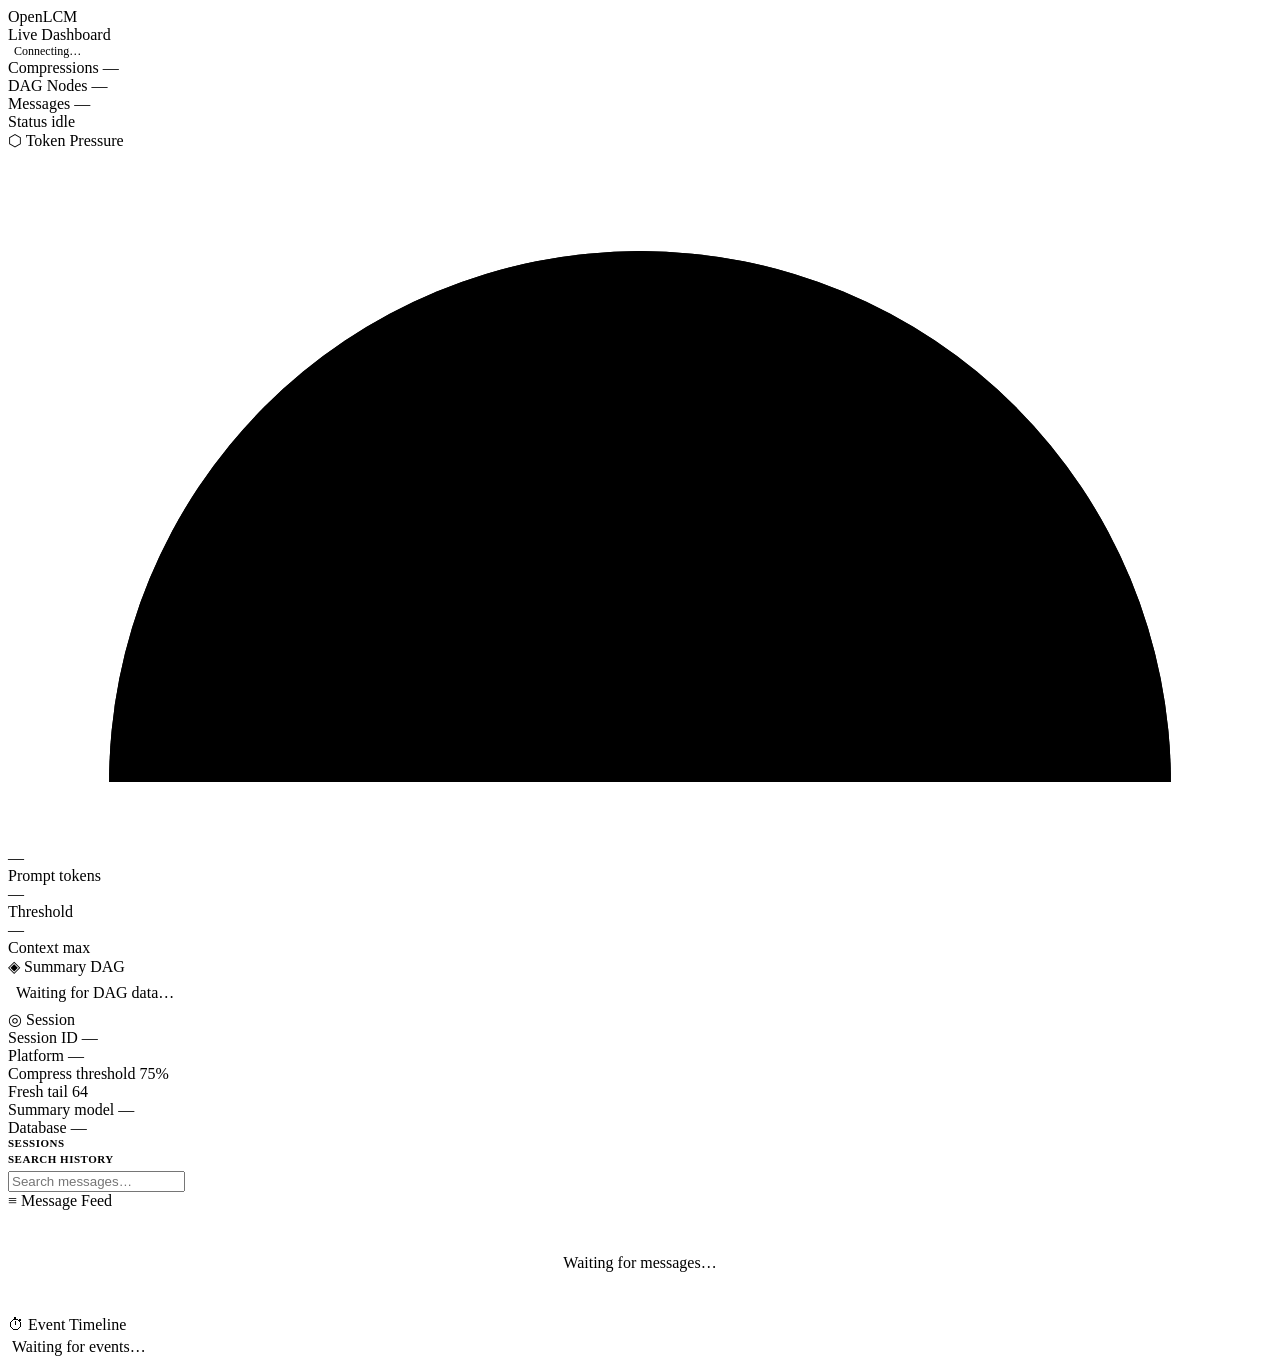
==== openlcm/viz/static/index.html @ af97dc07 "feat: initial OpenLCM SDK Framework-agnostic Lossless Context Management SDK extracted from hermes-l" ====
<!DOCTYPE html>
<html lang="en">
<head>
  <meta charset="UTF-8" />
  <meta name="viewport" content="width=device-width, initial-scale=1.0" />
  <title>OpenLCM Dashboard</title>
  <link rel="preconnect" href="https://fonts.googleapis.com" />
  <link href="https://fonts.googleapis.com/css2?family=Inter:wght@400;600;700&family=JetBrains+Mono:wght@400;600&display=swap" rel="stylesheet" />
  <link rel="stylesheet" href="/static/styles.css" />
</head>
<body>

<!-- ── Header ── -->
<header class="header">
  <div class="header-logo">Open<span>LCM</span></div>
  <div class="header-badge">Live Dashboard</div>
  <div style="display:flex;align-items:center;gap:6px;font-size:12px;color:var(--text-dim)">
    <span class="status-dot disconnected" id="status-dot"></span>
    <span id="status-label">Connecting…</span>
  </div>
  <div class="header-meta">
    <div class="header-stat">
      <span class="header-stat-label">Compressions</span>
      <span class="header-stat-value" id="si-compressions">—</span>
    </div>
    <div class="header-stat">
      <span class="header-stat-label">DAG Nodes</span>
      <span class="header-stat-value" id="si-nodes">—</span>
    </div>
    <div class="header-stat">
      <span class="header-stat-label">Messages</span>
      <span class="header-stat-value" id="si-messages">—</span>
    </div>
    <div class="header-stat">
      <span class="header-stat-label">Status</span>
      <span class="header-stat-value" id="si-status" style="color:var(--green)">idle</span>
    </div>
  </div>
</header>

<!-- ── Main layout ── -->
<main class="layout">

  <!-- 1. Token Pressure Gauge -->
  <div class="panel panel-gauge">
    <div class="panel-header"><span class="icon">⬡</span> Token Pressure</div>
    <div class="panel-body">
      <div class="gauge-wrap">
        <svg class="gauge-svg" viewBox="0 0 200 110">
          <!-- Half-circle arc from 180° to 0° -->
          <path class="gauge-track"
            d="M 16,100 A 84,84 0 0 1 184,100"
            stroke-dasharray="264 264" />
          <path id="gauge-fill" class="gauge-fill"
            d="M 16,100 A 84,84 0 0 1 184,100"
            stroke-dasharray="0 264"
            stroke="var(--green)" />
          <text x="100" y="90" text-anchor="middle" fill="var(--text)"
            font-size="22" font-weight="700" font-family="JetBrains Mono,monospace" id="gauge-pct">0%</text>
        </svg>
        <div class="gauge-stats">
          <div class="gauge-stat">
            <div class="gauge-stat-val" id="gauge-prompt" style="color:var(--text)">—</div>
            <div class="gauge-stat-label">Prompt tokens</div>
          </div>
          <div class="gauge-stat">
            <div class="gauge-stat-val" id="gauge-threshold" style="color:var(--yellow)">—</div>
            <div class="gauge-stat-label">Threshold</div>
          </div>
          <div class="gauge-stat">
            <div class="gauge-stat-val" id="gauge-max" style="color:var(--text-dim)">—</div>
            <div class="gauge-stat-label">Context max</div>
          </div>
        </div>
      </div>
    </div>
  </div>

  <!-- 2. DAG Viewer -->
  <div class="panel panel-dag">
    <div class="panel-header"><span class="icon">◈</span> Summary DAG</div>
    <div class="panel-body" style="padding:8px">
      <div class="dag-container" id="dag-container">
        <div class="dag-empty">Waiting for DAG data…</div>
      </div>
    </div>
  </div>

  <!-- 3. Session Sidebar -->
  <div class="panel panel-sidebar sidebar">
    <div class="panel-header"><span class="icon">◎</span> Session</div>
    <div class="panel-body">
      <div class="session-info">
        <div class="session-row">
          <span class="session-label">Session ID</span>
          <span class="session-value" id="si-session">—</span>
        </div>
        <div class="session-row">
          <span class="session-label">Platform</span>
          <span class="session-value" id="si-platform">—</span>
        </div>
        <div class="session-row">
          <span class="session-label">Compress threshold</span>
          <span class="session-value" id="si-threshold">75%</span>
        </div>
        <div class="session-row">
          <span class="session-label">Fresh tail</span>
          <span class="session-value" id="si-tail">64</span>
        </div>
        <div class="session-row">
          <span class="session-label">Summary model</span>
          <span class="session-value" id="si-model">—</span>
        </div>
        <div class="session-row">
          <span class="session-label">Database</span>
          <span class="session-value" id="si-db">—</span>
        </div>
      </div>

      <div class="session-divider"></div>

      <!-- Session list -->
      <div style="font-size:11px;color:var(--text-dim);font-weight:600;text-transform:uppercase;letter-spacing:0.5px;margin-bottom:4px">Sessions</div>
      <div class="sessions-list" id="sessions-list"></div>

      <div class="session-divider"></div>

      <!-- Search -->
      <div class="search-box">
        <div style="font-size:11px;color:var(--text-dim);font-weight:600;text-transform:uppercase;letter-spacing:0.5px;margin-bottom:6px">Search history</div>
        <input class="search-input" id="search-input" type="text" placeholder="Search messages…" autocomplete="off" />
        <div class="search-results" id="search-results"></div>
      </div>
    </div>
  </div>

  <!-- 4. Message Feed -->
  <div class="panel panel-feed">
    <div class="panel-header"><span class="icon">≡</span> Message Feed <span id="si-msg-count" style="margin-left:auto;font-weight:400;color:var(--text-dim)"></span></div>
    <div class="panel-body" style="padding:4px">
      <div class="feed-container" id="feed-container">
        <div style="color:var(--text-dim);text-align:center;padding:40px 0">Waiting for messages…</div>
      </div>
    </div>
  </div>

  <!-- 5. Compaction Timeline -->
  <div class="panel panel-timeline">
    <div class="panel-header"><span class="icon">⏱</span> Event Timeline</div>
    <div class="panel-body" style="padding:4px">
      <div class="timeline-container" id="timeline-container">
        <div class="timeline-empty">Waiting for events…</div>
      </div>
    </div>
  </div>

</main>

<!-- Node preview tooltip -->
<div class="node-preview" id="node-preview"></div>

<script src="/static/dashboard.js"></script>
</body>
</html>
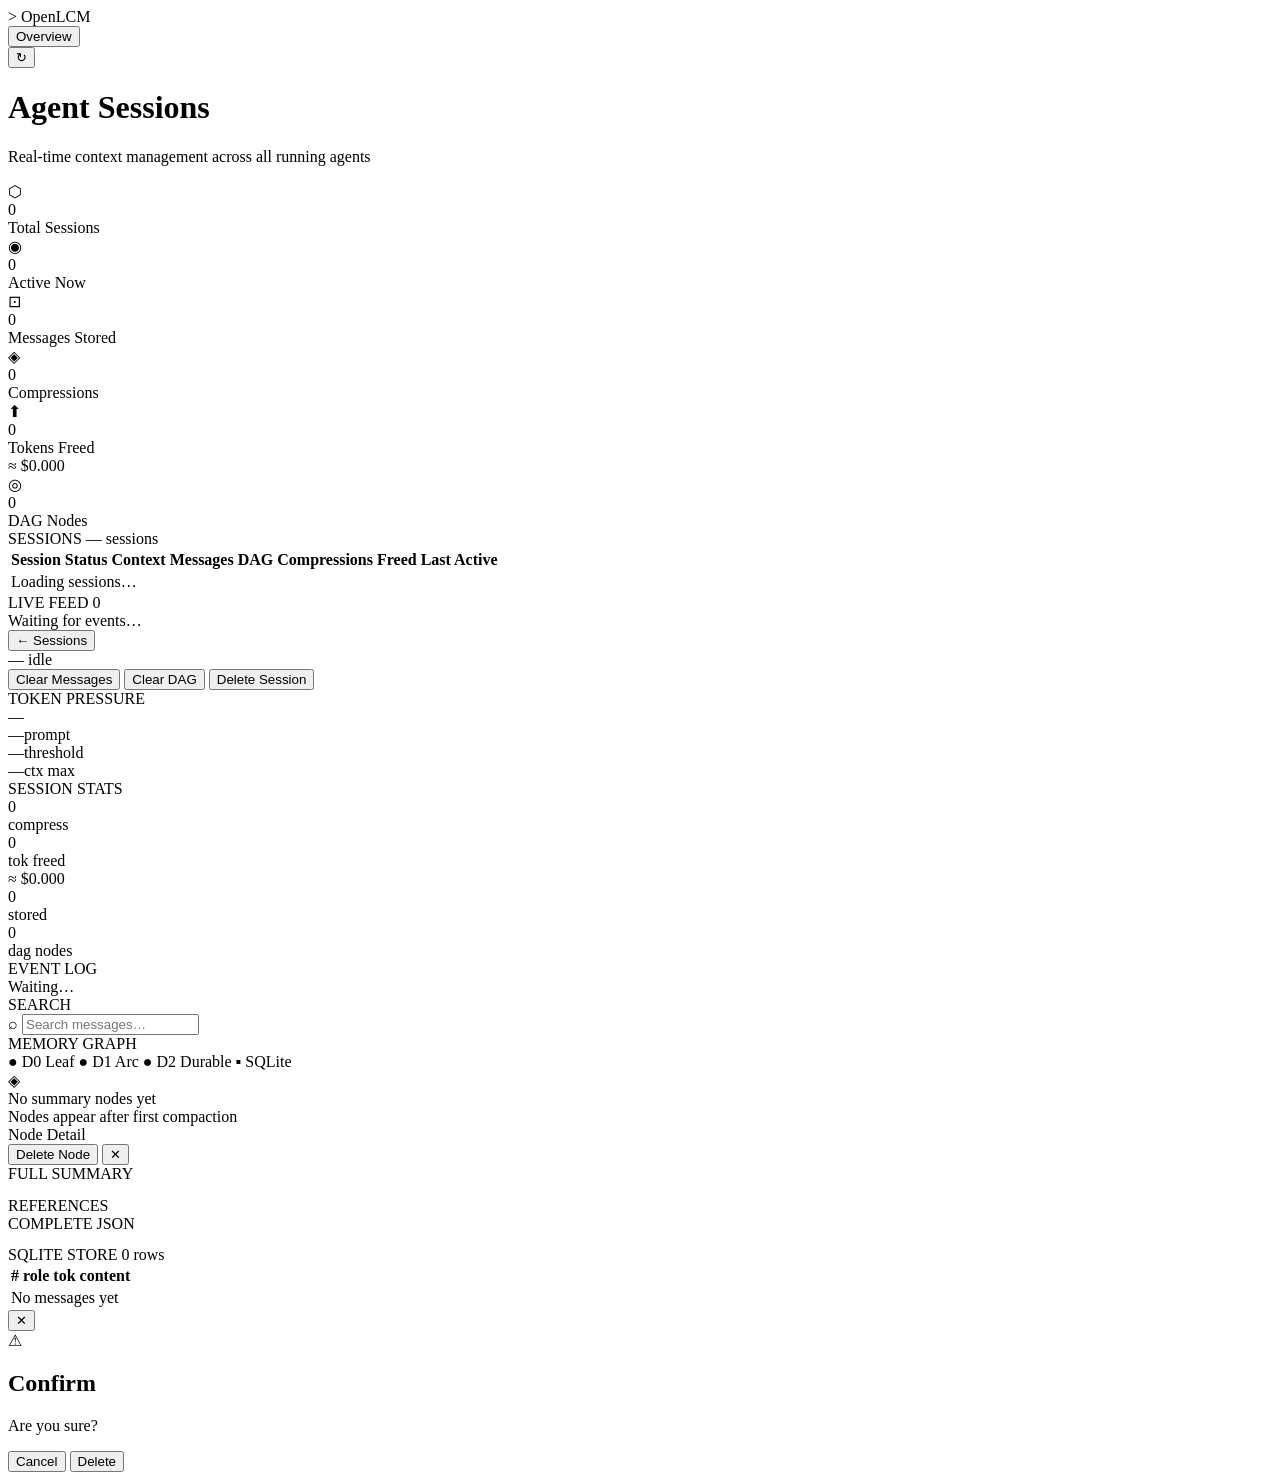
==== commit a0228a8d: "feat: full adapter suite, security fixes, and dashboard improvements New adapters: OpenAI, Anthropic" ====
--- a/openlcm/viz/static/index.html
+++ b/openlcm/viz/static/index.html
@@ -1,163 +1,293 @@
 <!DOCTYPE html>
 <html lang="en">
 <head>
-  <meta charset="UTF-8" />
-  <meta name="viewport" content="width=device-width, initial-scale=1.0" />
-  <title>OpenLCM Dashboard</title>
-  <link rel="preconnect" href="https://fonts.googleapis.com" />
-  <link href="https://fonts.googleapis.com/css2?family=Inter:wght@400;600;700&family=JetBrains+Mono:wght@400;600&display=swap" rel="stylesheet" />
-  <link rel="stylesheet" href="/static/styles.css" />
+  <meta charset="UTF-8"/>
+  <meta name="viewport" content="width=device-width, initial-scale=1.0"/>
+  <title>OpenLCM</title>
+  <link rel="preconnect" href="https://fonts.googleapis.com"/>
+  <link href="https://fonts.googleapis.com/css2?family=Inter:wght@300;400;500;600;700&family=JetBrains+Mono:wght@400;500;600&display=swap" rel="stylesheet"/>
+  <link rel="stylesheet" href="/static/styles.css"/>
 </head>
 <body>
 
-<!-- ── Header ── -->
-<header class="header">
-  <div class="header-logo">Open<span>LCM</span></div>
-  <div class="header-badge">Live Dashboard</div>
-  <div style="display:flex;align-items:center;gap:6px;font-size:12px;color:var(--text-dim)">
-    <span class="status-dot disconnected" id="status-dot"></span>
-    <span id="status-label">Connecting…</span>
-  </div>
-  <div class="header-meta">
-    <div class="header-stat">
-      <span class="header-stat-label">Compressions</span>
-      <span class="header-stat-value" id="si-compressions">—</span>
-    </div>
-    <div class="header-stat">
-      <span class="header-stat-label">DAG Nodes</span>
-      <span class="header-stat-value" id="si-nodes">—</span>
-    </div>
-    <div class="header-stat">
-      <span class="header-stat-label">Messages</span>
-      <span class="header-stat-value" id="si-messages">—</span>
-    </div>
-    <div class="header-stat">
-      <span class="header-stat-label">Status</span>
-      <span class="header-stat-value" id="si-status" style="color:var(--green)">idle</span>
-    </div>
-  </div>
-</header>
-
-<!-- ── Main layout ── -->
-<main class="layout">
-
-  <!-- 1. Token Pressure Gauge -->
-  <div class="panel panel-gauge">
-    <div class="panel-header"><span class="icon">⬡</span> Token Pressure</div>
-    <div class="panel-body">
-      <div class="gauge-wrap">
-        <svg class="gauge-svg" viewBox="0 0 200 110">
-          <!-- Half-circle arc from 180° to 0° -->
-          <path class="gauge-track"
-            d="M 16,100 A 84,84 0 0 1 184,100"
-            stroke-dasharray="264 264" />
-          <path id="gauge-fill" class="gauge-fill"
-            d="M 16,100 A 84,84 0 0 1 184,100"
-            stroke-dasharray="0 264"
-            stroke="var(--green)" />
-          <text x="100" y="90" text-anchor="middle" fill="var(--text)"
-            font-size="22" font-weight="700" font-family="JetBrains Mono,monospace" id="gauge-pct">0%</text>
-        </svg>
-        <div class="gauge-stats">
-          <div class="gauge-stat">
-            <div class="gauge-stat-val" id="gauge-prompt" style="color:var(--text)">—</div>
-            <div class="gauge-stat-label">Prompt tokens</div>
-          </div>
-          <div class="gauge-stat">
-            <div class="gauge-stat-val" id="gauge-threshold" style="color:var(--yellow)">—</div>
-            <div class="gauge-stat-label">Threshold</div>
-          </div>
-          <div class="gauge-stat">
-            <div class="gauge-stat-val" id="gauge-max" style="color:var(--text-dim)">—</div>
-            <div class="gauge-stat-label">Context max</div>
-          </div>
-        </div>
-      </div>
-    </div>
-  </div>
-
-  <!-- 2. DAG Viewer -->
-  <div class="panel panel-dag">
-    <div class="panel-header"><span class="icon">◈</span> Summary DAG</div>
-    <div class="panel-body" style="padding:8px">
-      <div class="dag-container" id="dag-container">
-        <div class="dag-empty">Waiting for DAG data…</div>
-      </div>
-    </div>
-  </div>
-
-  <!-- 3. Session Sidebar -->
-  <div class="panel panel-sidebar sidebar">
-    <div class="panel-header"><span class="icon">◎</span> Session</div>
-    <div class="panel-body">
-      <div class="session-info">
-        <div class="session-row">
-          <span class="session-label">Session ID</span>
-          <span class="session-value" id="si-session">—</span>
-        </div>
-        <div class="session-row">
-          <span class="session-label">Platform</span>
-          <span class="session-value" id="si-platform">—</span>
-        </div>
-        <div class="session-row">
-          <span class="session-label">Compress threshold</span>
-          <span class="session-value" id="si-threshold">75%</span>
-        </div>
-        <div class="session-row">
-          <span class="session-label">Fresh tail</span>
-          <span class="session-value" id="si-tail">64</span>
-        </div>
-        <div class="session-row">
-          <span class="session-label">Summary model</span>
-          <span class="session-value" id="si-model">—</span>
-        </div>
-        <div class="session-row">
-          <span class="session-label">Database</span>
-          <span class="session-value" id="si-db">—</span>
-        </div>
-      </div>
-
-      <div class="session-divider"></div>
-
-      <!-- Session list -->
-      <div style="font-size:11px;color:var(--text-dim);font-weight:600;text-transform:uppercase;letter-spacing:0.5px;margin-bottom:4px">Sessions</div>
-      <div class="sessions-list" id="sessions-list"></div>
-
-      <div class="session-divider"></div>
-
-      <!-- Search -->
-      <div class="search-box">
-        <div style="font-size:11px;color:var(--text-dim);font-weight:600;text-transform:uppercase;letter-spacing:0.5px;margin-bottom:6px">Search history</div>
-        <input class="search-input" id="search-input" type="text" placeholder="Search messages…" autocomplete="off" />
+<!-- ── Top navbar (always visible) ─────────────────────────────────── -->
+<nav class="navbar">
+  <div class="nb-brand">
+    <span class="nb-caret">&gt;</span>
+    <span class="nb-name">OpenLCM</span>
+  </div>
+  <div class="nb-tabs">
+    <button class="nb-tab active" data-page="overview" onclick="navigate('overview')">Overview</button>
+    <button class="nb-tab" data-page="session" id="nb-tab-session" style="display:none" onclick="navigateSessionTab()">
+      <span id="nb-session-label">Session</span>
+    </button>
+  </div>
+  <div class="nb-right">
+    <button class="nb-btn" onclick="forceRefresh()" title="Refresh">↻</button>
+  </div>
+</nav>
+
+<!-- ── Page: Overview ────────────────────────────────────────────────── -->
+<div id="page-overview" class="page active">
+
+  <div class="ov-header">
+    <h1 class="ov-title">Agent Sessions</h1>
+    <p class="ov-sub">Real-time context management across all running agents</p>
+  </div>
+
+  <!-- Global stat cards -->
+  <div class="ov-stats" id="ov-stats">
+    <div class="stat-card sc-blue">
+      <div class="sc-icon">⬡</div>
+      <div class="sc-val" id="ov-sessions">0</div>
+      <div class="sc-lbl">Total Sessions</div>
+    </div>
+    <div class="stat-card sc-green">
+      <div class="sc-icon">◉</div>
+      <div class="sc-val" id="ov-active">0</div>
+      <div class="sc-lbl">Active Now</div>
+    </div>
+    <div class="stat-card sc-purple">
+      <div class="sc-icon">⊡</div>
+      <div class="sc-val" id="ov-messages">0</div>
+      <div class="sc-lbl">Messages Stored</div>
+    </div>
+    <div class="stat-card sc-amber">
+      <div class="sc-icon">◈</div>
+      <div class="sc-val" id="ov-compressions">0</div>
+      <div class="sc-lbl">Compressions</div>
+    </div>
+    <div class="stat-card sc-teal">
+      <div class="sc-icon">⬆</div>
+      <div class="sc-val" id="ov-freed">0</div>
+      <div class="sc-lbl">Tokens Freed</div>
+      <div class="sc-cost" id="ov-cost-saved">≈ $0.000</div>
+    </div>
+    <div class="stat-card sc-dim">
+      <div class="sc-icon">◎</div>
+      <div class="sc-val" id="ov-dag-nodes">0</div>
+      <div class="sc-lbl">DAG Nodes</div>
+    </div>
+  </div>
+
+  <!-- Sessions table + activity feed -->
+  <div class="ov-body">
+
+    <div class="ov-sessions-wrap">
+      <div class="panel-hdr">
+        <span class="panel-title">SESSIONS</span>
+        <span class="panel-sub" id="ov-session-count">— sessions</span>
+      </div>
+      <div class="sessions-table-wrap">
+        <table class="sessions-tbl">
+          <thead>
+            <tr>
+              <th>Session</th>
+              <th>Status</th>
+              <th>Context</th>
+              <th>Messages</th>
+              <th>DAG</th>
+              <th>Compressions</th>
+              <th>Freed</th>
+              <th>Last Active</th>
+              <th></th>
+            </tr>
+          </thead>
+          <tbody id="sessions-tbody">
+            <tr><td colspan="9" class="tbl-empty">Loading sessions…</td></tr>
+          </tbody>
+        </table>
+      </div>
+    </div>
+
+    <div class="ov-feed-wrap">
+      <div class="panel-hdr">
+        <span class="panel-title">LIVE FEED</span>
+        <span class="feed-badge" id="feed-badge">0</span>
+      </div>
+      <div class="feed-list" id="feed-list">
+        <div class="feed-wait">Waiting for events…</div>
+      </div>
+    </div>
+
+  </div>
+</div>
+
+<!-- ── Page: Session Detail ──────────────────────────────────────────── -->
+<div id="page-session" class="page">
+
+  <!-- Session toolbar -->
+  <div class="sess-toolbar">
+    <button class="back-btn" onclick="navigate('overview')">← Sessions</button>
+    <div class="sess-info">
+      <span class="sess-id" id="sess-id-label">—</span>
+      <span class="sess-status-badge" id="sess-status-badge">idle</span>
+    </div>
+    <div class="sess-actions">
+      <button class="act-btn act-warn" onclick="confirmAction('clear-messages')" title="Delete all stored messages for this session">
+        Clear Messages
+      </button>
+      <button class="act-btn act-warn" onclick="confirmAction('clear-dag')" title="Delete all DAG summary nodes">
+        Clear DAG
+      </button>
+      <button class="act-btn act-danger" onclick="confirmAction('delete-session')" title="Permanently delete this session">
+        Delete Session
+      </button>
+    </div>
+  </div>
+
+  <!-- 3-column layout -->
+  <div class="sess-layout">
+
+    <!-- Left: stats + events + search -->
+    <aside class="left-panel">
+      <div class="lsec">
+        <div class="sec-title">TOKEN PRESSURE</div>
+        <div class="pbar-wrap">
+          <div class="pbar-row">
+            <div class="pbar-track">
+              <div class="pbar-fill" id="pbar-fill"></div>
+              <div class="pbar-marker" id="pbar-marker"></div>
+            </div>
+            <div class="pbar-pct" id="pbar-pct">—</div>
+          </div>
+          <div class="pbar-stats">
+            <div class="ps"><span class="ps-v" id="ps-prompt">—</span><span class="ps-k">prompt</span></div>
+            <div class="ps"><span class="ps-v ps-amber" id="ps-threshold">—</span><span class="ps-k">threshold</span></div>
+            <div class="ps"><span class="ps-v ps-dim" id="ps-max">—</span><span class="ps-k">ctx max</span></div>
+          </div>
+        </div>
+      </div>
+
+      <div class="lsec">
+        <div class="sec-title">SESSION STATS</div>
+        <div class="mini-grid">
+          <div class="mg-card"><div class="mg-v" id="sc-compressions">0</div><div class="mg-k">compress</div></div>
+          <div class="mg-card"><div class="mg-v mg-green" id="sc-freed">0</div><div class="mg-k">tok freed</div><div class="mg-cost" id="sc-cost">≈ $0.000</div></div>
+          <div class="mg-card"><div class="mg-v" id="sc-messages">0</div><div class="mg-k">stored</div></div>
+          <div class="mg-card"><div class="mg-v" id="sc-nodes">0</div><div class="mg-k">dag nodes</div></div>
+        </div>
+        <div class="sess-meta" id="sess-meta"></div>
+      </div>
+
+      <div class="lsec lsec-grow">
+        <div class="sec-title">EVENT LOG</div>
+        <div class="elog" id="elog"><div class="elog-wait">Waiting…</div></div>
+      </div>
+
+      <div class="lsec">
+        <div class="sec-title">SEARCH</div>
+        <div class="search-row">
+          <span class="search-icon">⌕</span>
+          <input type="text" class="search-input" id="search-input" placeholder="Search messages…" autocomplete="off"/>
+        </div>
         <div class="search-results" id="search-results"></div>
       </div>
-    </div>
-  </div>
-
-  <!-- 4. Message Feed -->
-  <div class="panel panel-feed">
-    <div class="panel-header"><span class="icon">≡</span> Message Feed <span id="si-msg-count" style="margin-left:auto;font-weight:400;color:var(--text-dim)"></span></div>
-    <div class="panel-body" style="padding:4px">
-      <div class="feed-container" id="feed-container">
-        <div style="color:var(--text-dim);text-align:center;padding:40px 0">Waiting for messages…</div>
-      </div>
-    </div>
-  </div>
-
-  <!-- 5. Compaction Timeline -->
-  <div class="panel panel-timeline">
-    <div class="panel-header"><span class="icon">⏱</span> Event Timeline</div>
-    <div class="panel-body" style="padding:4px">
-      <div class="timeline-container" id="timeline-container">
-        <div class="timeline-empty">Waiting for events…</div>
-      </div>
-    </div>
-  </div>
-
-</main>
-
-<!-- Node preview tooltip -->
-<div class="node-preview" id="node-preview"></div>
+    </aside>
+
+    <!-- Center: graph + node detail -->
+    <main class="graph-panel">
+      <div class="graph-hdr">
+        <span class="sec-title" style="margin-bottom:0">MEMORY GRAPH</span>
+        <div class="graph-legend">
+          <span class="lg lg-d0">● D0 Leaf</span>
+          <span class="lg lg-d1">● D1 Arc</span>
+          <span class="lg lg-d2">● D2 Durable</span>
+          <span class="lg lg-db">▪ SQLite</span>
+        </div>
+      </div>
+      <div class="graph-area">
+        <div class="graph-view" id="graph-view">
+          <div class="graph-empty" id="graph-empty">
+            <div class="ge-icon">◈</div>
+            <div class="ge-msg">No summary nodes yet</div>
+            <div class="ge-sub">Nodes appear after first compaction</div>
+          </div>
+          <div id="dag-svg-wrap"></div>
+        </div>
+
+        <!-- Node detail drawer -->
+        <div class="node-detail" id="node-detail">
+          <div class="nd-hdr">
+            <span class="nd-title" id="nd-title">Node Detail</span>
+            <span class="nd-badge" id="nd-badge"></span>
+            <div class="nd-actions">
+              <button class="nd-del-btn" id="nd-delete-btn" onclick="deleteCurrentNode()">Delete Node</button>
+              <button class="nd-close-btn" id="nd-close">✕</button>
+            </div>
+          </div>
+          <div class="nd-body">
+            <div class="nd-left">
+              <div class="nd-section-label">FULL SUMMARY</div>
+              <div class="nd-summary" id="nd-summary"></div>
+              <div class="nd-section-label" style="margin-top:14px">REFERENCES</div>
+              <div class="nd-ref-explain" id="nd-ref-explain"></div>
+              <div class="nd-ref-tags" id="nd-ref-tags"></div>
+            </div>
+            <div class="nd-right">
+              <div class="nd-section-label">COMPLETE JSON</div>
+              <pre class="nd-json" id="nd-json"></pre>
+            </div>
+          </div>
+        </div>
+      </div>
+    </main>
+
+    <!-- Right: SQLite store -->
+    <aside class="right-panel">
+      <div class="rpanel-hdr">
+        <span class="sec-title" style="margin-bottom:0">SQLITE STORE</span>
+        <span class="store-count" id="store-count">0 rows</span>
+      </div>
+      <div class="store-wrap">
+        <table class="store-tbl">
+          <thead>
+            <tr><th>#</th><th>role</th><th>tok</th><th>content</th><th></th></tr>
+          </thead>
+          <tbody id="store-tbody">
+            <tr><td colspan="5" class="store-empty">No messages yet</td></tr>
+          </tbody>
+        </table>
+      </div>
+    </aside>
+
+  </div>
+</div>
+
+<!-- ── Message viewer ────────────────────────────────────────────────── -->
+<div class="msg-viewer-overlay" id="msg-viewer-overlay" onclick="closeMsgViewer(event)">
+  <div class="msg-viewer" id="msg-viewer">
+    <div class="mv-header">
+      <div class="mv-meta">
+        <span class="mv-badge" id="mv-badge"></span>
+        <span class="mv-id" id="mv-id"></span>
+        <span class="mv-tokens" id="mv-tokens"></span>
+        <span class="mv-time" id="mv-time"></span>
+      </div>
+      <button class="mv-close" onclick="closeMsgViewer()">✕</button>
+    </div>
+    <div class="mv-body" id="mv-body"></div>
+  </div>
+</div>
+
+<!-- ── Confirmation modal ────────────────────────────────────────────── -->
+<div class="modal-overlay" id="modal-overlay">
+  <div class="modal">
+    <div class="modal-icon" id="modal-icon">⚠</div>
+    <h2 class="modal-title" id="modal-title">Confirm</h2>
+    <p class="modal-body" id="modal-body">Are you sure?</p>
+    <div class="modal-actions">
+      <button class="modal-cancel" onclick="closeModal()">Cancel</button>
+      <button class="modal-confirm" id="modal-confirm-btn" onclick="executeConfirmedAction()">Delete</button>
+    </div>
+  </div>
+</div>
+
+<!-- ── Toast container ───────────────────────────────────────────────── -->
+<div class="toasts" id="toasts"></div>
+
+<!-- ── Node tooltip ──────────────────────────────────────────────────── -->
+<div class="node-tooltip" id="node-tooltip"></div>
 
 <script src="/static/dashboard.js"></script>
 </body>
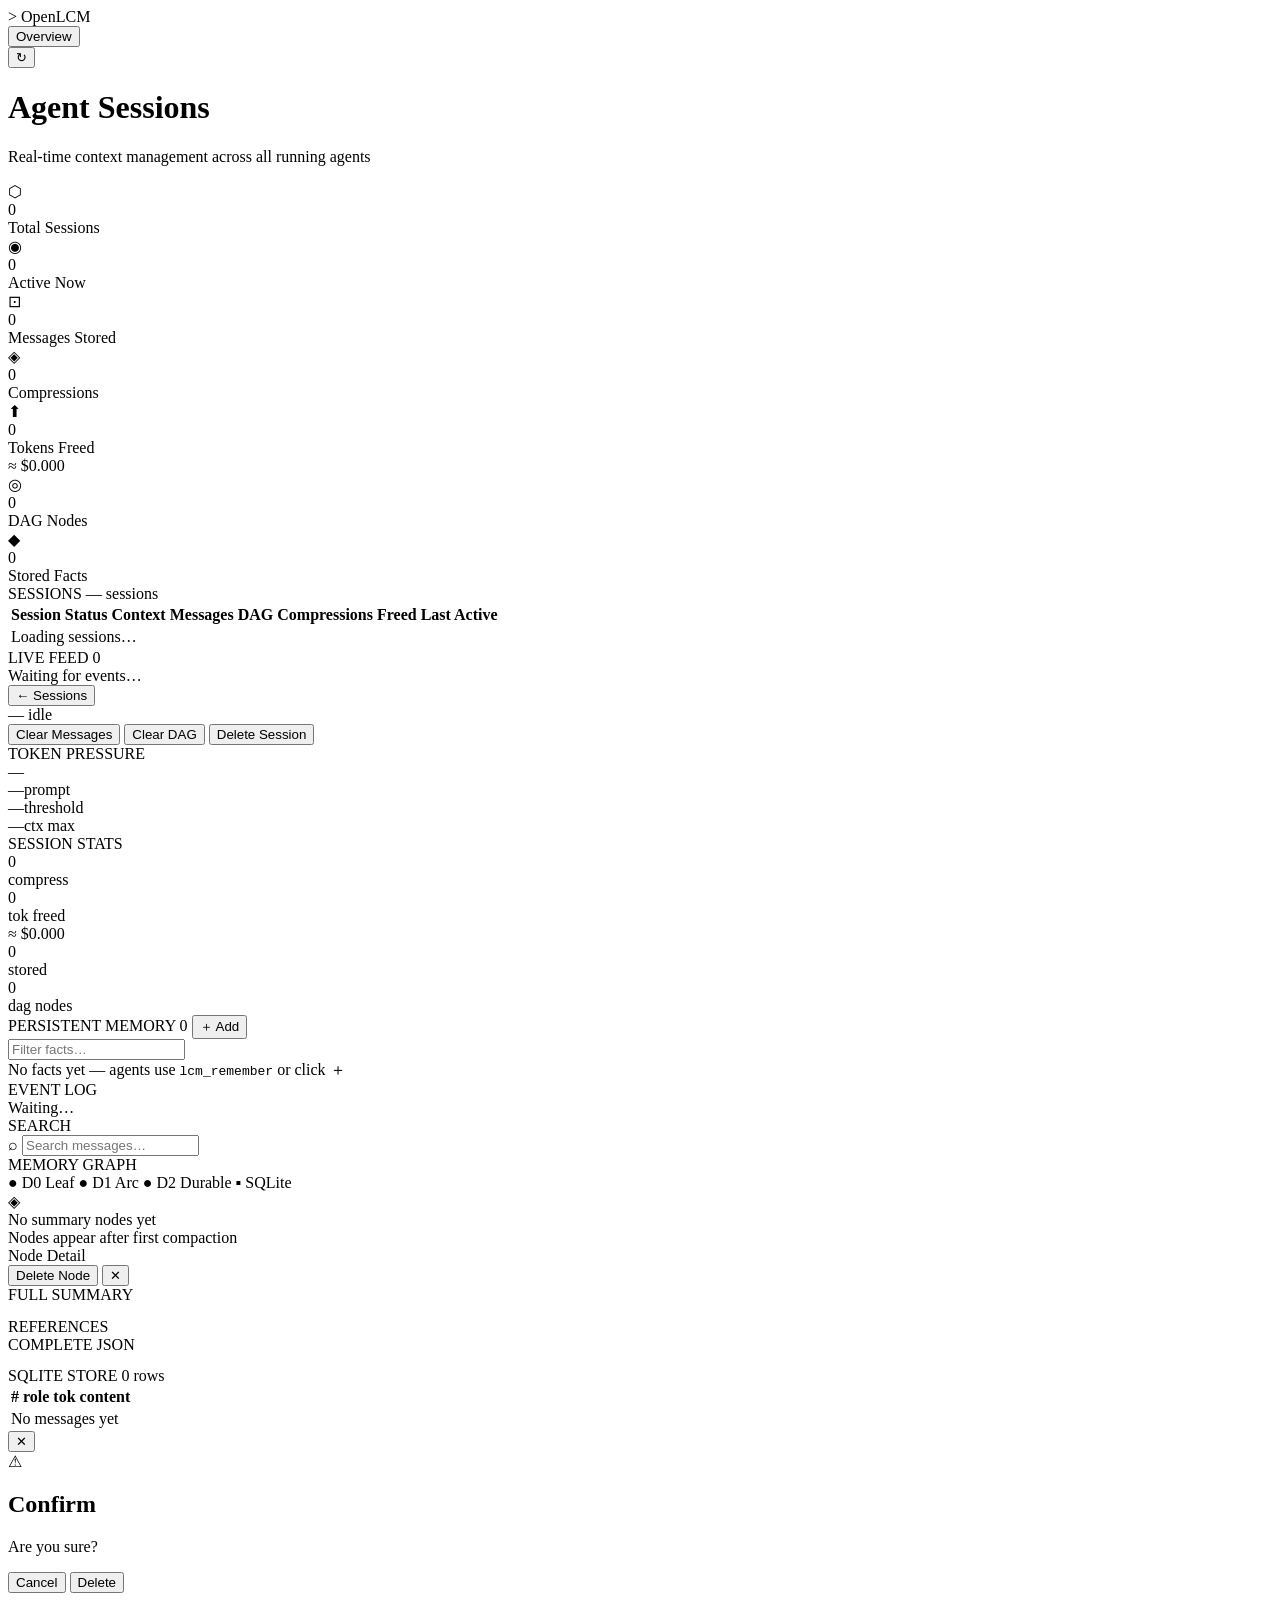
==== commit 9026942f: "feat: persistent memory (fact store) + dashboard integration - Add FactStore (openlcm/core/facts.py)" ====
--- a/openlcm/viz/static/index.html
+++ b/openlcm/viz/static/index.html
@@ -67,6 +67,11 @@
       <div class="sc-icon">◎</div>
       <div class="sc-val" id="ov-dag-nodes">0</div>
       <div class="sc-lbl">DAG Nodes</div>
+    </div>
+    <div class="stat-card sc-indigo">
+      <div class="sc-icon">◆</div>
+      <div class="sc-val" id="ov-facts">0</div>
+      <div class="sc-lbl">Stored Facts</div>
     </div>
   </div>
 
@@ -170,6 +175,20 @@
         <div class="sess-meta" id="sess-meta"></div>
       </div>
 
+      <div class="lsec" id="lsec-memory">
+        <div class="mem-hdr">
+          <span class="sec-title" style="margin-bottom:0">PERSISTENT MEMORY</span>
+          <span class="fact-total-badge" id="fact-count">0</span>
+          <button class="add-fact-btn" onclick="showAddFactModal()" title="Store a new fact">＋ Add</button>
+        </div>
+        <div class="fact-filter-row">
+          <input type="text" class="fact-search-input" id="fact-search" placeholder="Filter facts…" autocomplete="off" oninput="renderFacts()"/>
+        </div>
+        <div class="fact-list" id="fact-list">
+          <div class="fact-empty">No facts yet — agents use <code>lcm_remember</code> or click ＋</div>
+        </div>
+      </div>
+
       <div class="lsec lsec-grow">
         <div class="sec-title">EVENT LOG</div>
         <div class="elog" id="elog"><div class="elog-wait">Waiting…</div></div>
@@ -283,6 +302,46 @@
   </div>
 </div>
 
+<!-- ── Add-Fact overlay ──────────────────────────────────────────────── -->
+<div class="modal-overlay" id="add-fact-overlay" onclick="closeAddFactModal(event)" style="display:none">
+  <div class="modal add-fact-modal">
+    <div class="modal-icon">◆</div>
+    <h2 class="modal-title">Store a Fact</h2>
+    <div class="af-form">
+      <div class="af-row">
+        <label class="af-label">Key <span class="af-hint">(dot-notation)</span></label>
+        <input class="af-input" id="af-key" type="text" placeholder="e.g. user.preferred_framework" autocomplete="off"/>
+      </div>
+      <div class="af-row">
+        <label class="af-label">Value</label>
+        <textarea class="af-textarea" id="af-value" rows="3" placeholder="e.g. pytest"></textarea>
+      </div>
+      <div class="af-row af-row-2">
+        <div>
+          <label class="af-label">Category</label>
+          <select class="af-select" id="af-category">
+            <option value="fact">fact</option>
+            <option value="preference">preference</option>
+            <option value="constraint">constraint</option>
+            <option value="decision">decision</option>
+          </select>
+        </div>
+        <div>
+          <label class="af-label">Scope</label>
+          <select class="af-select" id="af-scope">
+            <option value="global">global</option>
+            <option value="current">current session</option>
+          </select>
+        </div>
+      </div>
+    </div>
+    <div class="modal-actions">
+      <button class="modal-cancel" onclick="closeAddFactModal()">Cancel</button>
+      <button class="modal-confirm" onclick="submitAddFact()">Store Fact</button>
+    </div>
+  </div>
+</div>
+
 <!-- ── Toast container ───────────────────────────────────────────────── -->
 <div class="toasts" id="toasts"></div>
 
